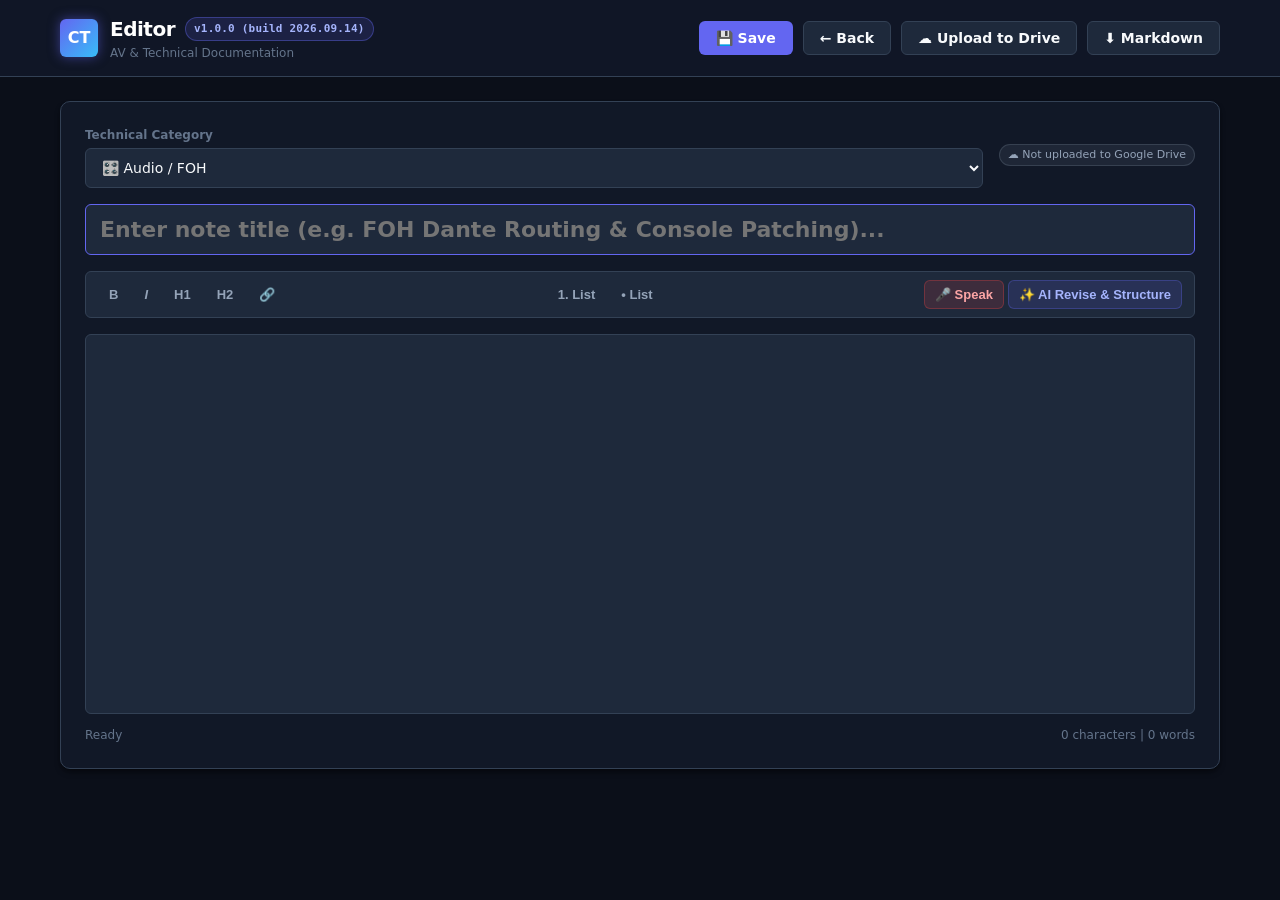
==== editor.html @ 145f0ab8 "Initial commit: ChurchTech PWA with Deepgram STT, OpenAI structuring, Google Drive sync" ====
<!DOCTYPE html>
<html lang="en">

<head>
  <meta charset="UTF-8">
  <meta name="viewport" content="width=device-width, initial-scale=1.0">
  <meta name="description" content="ChurchTech Editor - Document Church Technical Infrastructure">
  <meta name="theme-color" content="#0f172a">
  <link rel="manifest" href="manifest.json">
  <link rel="icon" type="image/png" href="icons/icon-192x192.png">
  <link rel="apple-touch-icon" href="icons/icon-192x192.png">
  <link rel="stylesheet" href="styles.css">
  <title>ChurchTech - Technical Note Editor</title>
</head>

<body>
  <!-- Header -->
  <header class="header">
    <div class="container">
      <div class="header-content">
        <div class="brand-section">
          <div class="app-logo">CT</div>
          <div class="header-title-wrap">
            <h1 class="header-title">
              Editor
              <span class="version-badge" id="editor-version-display">v1.0.0</span>
            </h1>
            <span class="header-tagline">AV & Technical Documentation</span>
          </div>
        </div>

        <div class="header-actions">
          <button onclick="saveNote()" class="btn btn-primary" title="Save Note (Ctrl+S)">💾 Save</button>
          <button onclick="backToNotes()" class="btn btn-secondary">← Back</button>
          <button id="btn-upload-drive" onclick="uploadNoteToGoogleDrive()" class="btn btn-secondary" title="Upload as Google Doc to Google Drive">
            ☁️ Upload to Drive
          </button>
          <button onclick="downloadCurrentNoteAsMarkdown()" class="btn btn-secondary" title="Download note as Markdown file">
            ⬇ Markdown
          </button>
          <button id="delete-button" onclick="deleteCurrentNote()" class="btn btn-danger" style="display: none;" title="Delete this note">
            🗑 Delete
          </button>
        </div>
      </div>
    </div>
  </header>

  <!-- Main Content -->
  <main class="main-content">
    <div class="container">
      <div class="editor-container">
        
        <!-- Metadata Row (Category & Drive Link) -->
        <div class="editor-meta-row">
          <div style="flex: 1; min-width: 200px;">
            <label for="note-category" style="font-size: 12px; font-weight: 600; color: var(--text-muted); display: block; margin-bottom: 4px;">
              Technical Category
            </label>
            <select id="note-category" class="form-control" style="width: 100%;"></select>
          </div>

          <div id="drive-sync-status-box" style="display: flex; align-items: flex-end; padding-bottom: 4px;">
            <span id="drive-sync-indicator" class="drive-badge drive-badge-unsynced">
              ☁️ Not uploaded to Google Drive
            </span>
          </div>
        </div>

        <!-- Note Title Input -->
        <input type="text" id="note-title" class="editor-title-input" placeholder="Enter note title (e.g. FOH Dante Routing & Console Patching)..." autocomplete="off">

        <!-- Formatting & AI Toolbar -->
        <div class="editor-toolbar">
          <div class="toolbar-group">
            <button id="btn-bold" class="toolbar-btn" onclick="formatBold()" title="Bold (Ctrl+B)">
              <strong>B</strong>
            </button>
            <button id="btn-italic" class="toolbar-btn" onclick="formatItalic()" title="Italic (Ctrl+I)">
              <em>I</em>
            </button>
            <button id="btn-h1" class="toolbar-btn" onclick="formatHeading('h1')" title="Heading 1">
              H1
            </button>
            <button id="btn-h2" class="toolbar-btn" onclick="formatHeading('h2')" title="Heading 2">
              H2
            </button>
            <button id="btn-link" class="toolbar-btn" onclick="formatLink()" title="Insert Link">
              🔗
            </button>
          </div>

          <div class="toolbar-group">
            <button class="toolbar-btn" onclick="formatNumberedList()" title="Numbered List">
              1. List
            </button>
            <button class="toolbar-btn" onclick="formatBulletedList()" title="Bulleted List">
              • List
            </button>
          </div>

          <div class="toolbar-group">
            <!-- Deepgram Voice-to-Text -->
            <button id="btn-speak" class="toolbar-btn toolbar-btn-mic" onclick="toggleSpeechToText()" title="Record voice with Deepgram">
              🎤 Speak
            </button>

            <!-- OpenAI Structuring & Revision -->
            <button class="toolbar-btn toolbar-btn-ai" onclick="openAIRevisionModal()" title="Revise and structure with OpenAI">
              ✨ AI Revise & Structure
            </button>
          </div>
        </div>

        <!-- Rich Text Contenteditable Editor Area -->
        <div id="note-content" class="editor-content" contenteditable="true" spellcheck="true" aria-label="ChurchTech note editor"></div>

        <div style="display: flex; justify-content: space-between; align-items: center; margin-top: 12px; font-size: 12px; color: var(--text-muted);">
          <span id="autosave-status">Ready</span>
          <span id="char-count">0 characters</span>
        </div>

      </div>
    </div>
  </main>

  <!-- AI Structuring & Prompt Selection Modal -->
  <div id="ai-modal" class="modal-overlay" style="display: none;">
    <div class="modal-content">
      <div class="modal-header">
        <h3 class="modal-title">✨ OpenAI Note Structuring</h3>
        <button class="btn btn-secondary btn-small" onclick="closeAIRevisionModal()">✕</button>
      </div>
      <div class="modal-body">
        <p style="font-size: 13px; color: var(--text-secondary); margin-bottom: 16px;">
          Choose a specialized church tech prompt and OpenAI model to transform raw dictations into structured engineering documentation.
        </p>

        <!-- Prompt Template Selector -->
        <div class="form-group">
          <label for="ai-prompt-select">Select Prompt Template</label>
          <select id="ai-prompt-select" class="form-control" onchange="updatePromptPreview()"></select>
          <p id="prompt-desc-preview" style="font-size: 12px; color: var(--accent-cyan); margin-top: 4px;"></p>
        </div>

        <!-- Model Selection -->
        <div class="form-group">
          <label for="ai-model-select">OpenAI Model</label>
          <select id="ai-model-select" class="form-control" onchange="toggleCustomModelInput()"></select>
        </div>

        <div class="form-group" id="custom-model-group" style="display: none;">
          <label for="ai-custom-model">Custom Model Name</label>
          <input type="text" id="ai-custom-model" class="form-control" placeholder="e.g. gpt-4.5-preview or fine-tuned model">
        </div>

        <!-- Output Handling -->
        <div class="form-group">
          <label>Revision Destination</label>
          <div style="display: flex; gap: 16px; margin-top: 6px;">
            <label style="font-size: 13px; cursor: pointer; display: flex; align-items: center; gap: 6px;">
              <input type="radio" name="ai-action" value="replace" checked>
              Replace existing text
            </label>
            <label style="font-size: 13px; cursor: pointer; display: flex; align-items: center; gap: 6px;">
              <input type="radio" name="ai-action" value="append">
              Append structured document below
            </label>
          </div>
        </div>

        <!-- Prompt Preview (Collapsible) -->
        <details style="margin-top: 14px; font-size: 12px; background: var(--bg-surface); padding: 8px 12px; border-radius: var(--radius-sm); border: 1px solid var(--border-light);">
          <summary style="cursor: pointer; font-weight: 600; color: var(--text-muted);">View Full System Prompt Instructions</summary>
          <pre id="prompt-instructions-preview" style="white-space: pre-wrap; margin-top: 8px; font-size: 11px; color: var(--text-secondary);"></pre>
        </details>
      </div>

      <div class="modal-footer">
        <button class="btn btn-secondary" onclick="closeAIRevisionModal()">Cancel</button>
        <button id="btn-run-ai" class="btn btn-primary" onclick="executeAIRevision()">✨ Run Structuring</button>
      </div>
    </div>
  </div>

  <!-- Scripts -->
  <script src="config.js"></script>
  <script src="js/db.js"></script>
  <script src="js/categories.js"></script>
  <script src="js/prompts.js"></script>
  <script src="js/api.js"></script>
  <script src="js/gdrive.js"></script>
  <script src="js/utils.js"></script>
  <script src="js/editor.js"></script>
</body>

</html>
---- styles.css ----
/* ChurchTech PWA - Modern Technical Styling & Design System */

:root {
  --bg-main: #0b0f19;
  --bg-card: #111827;
  --bg-card-hover: #1e293b;
  --bg-card-border: #1f2937;
  --bg-input: #1e293b;
  --bg-surface: #1e293b;
  
  --primary: #6366f1;
  --primary-hover: #4f46e5;
  --primary-light: rgba(99, 102, 241, 0.15);
  
  --accent-cyan: #38bdf8;
  --accent-green: #10b981;
  --accent-yellow: #f59e0b;
  --accent-red: #ef4444;
  
  --text-primary: #f8fafc;
  --text-secondary: #94a3b8;
  --text-muted: #64748b;
  
  --border-color: #334155;
  --border-light: #1e293b;
  
  --font-family: system-ui, -apple-system, BlinkMacSystemFont, 'Segoe UI', Roboto, 'Helvetica Neue', Arial, sans-serif;
  --radius-sm: 6px;
  --radius-md: 10px;
  --radius-lg: 16px;
  --radius-full: 9999px;
  
  --shadow-sm: 0 1px 2px 0 rgba(0, 0, 0, 0.3);
  --shadow-md: 0 4px 6px -1px rgba(0, 0, 0, 0.4), 0 2px 4px -2px rgba(0, 0, 0, 0.3);
  --shadow-lg: 0 10px 15px -3px rgba(0, 0, 0, 0.5), 0 4px 6px -4px rgba(0, 0, 0, 0.4);
}

* {
  margin: 0;
  padding: 0;
  box-sizing: border-box;
}

body {
  font-family: var(--font-family);
  background-color: var(--bg-main);
  color: var(--text-primary);
  line-height: 1.5;
  min-height: 100vh;
  display: flex;
  flex-direction: column;
  -webkit-font-smoothing: antialiased;
}

/* ============ HEADER ============ */

.header {
  background-color: rgba(17, 24, 39, 0.95);
  backdrop-filter: blur(12px);
  border-bottom: 1px solid var(--border-color);
  position: sticky;
  top: 0;
  z-index: 100;
}

.container {
  max-width: 1200px;
  margin: 0 auto;
  padding: 0 20px;
}

.header-content {
  display: flex;
  justify-content: space-between;
  align-items: center;
  padding: 14px 0;
  gap: 16px;
  flex-wrap: wrap;
}

.brand-section {
  display: flex;
  align-items: center;
  gap: 12px;
}

.app-logo {
  width: 38px;
  height: 38px;
  border-radius: var(--radius-sm);
  background: linear-gradient(135deg, var(--primary), var(--accent-cyan));
  display: flex;
  align-items: center;
  justify-content: center;
  font-weight: 800;
  font-size: 16px;
  color: #fff;
  box-shadow: 0 0 12px rgba(99, 102, 241, 0.5);
}

.header-title-wrap {
  display: flex;
  flex-direction: column;
}

.header-title {
  font-size: 20px;
  font-weight: 700;
  letter-spacing: -0.5px;
  color: #fff;
  display: flex;
  align-items: center;
  gap: 10px;
}

.header-tagline {
  font-size: 12px;
  color: var(--text-muted);
}

/* Prominent Visible Version Badge */
.version-badge {
  display: inline-flex;
  align-items: center;
  padding: 3px 8px;
  background-color: rgba(99, 102, 241, 0.15);
  border: 1px solid rgba(99, 102, 241, 0.4);
  color: #a5b4fc;
  border-radius: var(--radius-full);
  font-size: 11px;
  font-family: ui-monospace, SFMono-Regular, Menlo, Monaco, Consolas, monospace;
  font-weight: 600;
  letter-spacing: 0.2px;
  white-space: nowrap;
}

.header-actions {
  display: flex;
  align-items: center;
  gap: 10px;
  flex-wrap: wrap;
}

/* ============ BUTTONS ============ */

.btn {
  display: inline-flex;
  align-items: center;
  justify-content: center;
  gap: 6px;
  padding: 8px 16px;
  border-radius: var(--radius-sm);
  font-size: 14px;
  font-weight: 600;
  cursor: pointer;
  transition: all 0.15s ease;
  border: 1px solid transparent;
  text-decoration: none;
  font-family: inherit;
}

.btn-primary {
  background-color: var(--primary);
  color: #fff;
}
.btn-primary:hover {
  background-color: var(--primary-hover);
  box-shadow: 0 0 10px rgba(99, 102, 241, 0.4);
}

.btn-secondary {
  background-color: var(--bg-surface);
  color: var(--text-primary);
  border-color: var(--border-color);
}
.btn-secondary:hover {
  background-color: var(--bg-card-hover);
  border-color: #475569;
}

.btn-success {
  background-color: #059669;
  color: #fff;
}
.btn-success:hover {
  background-color: #047857;
}

.btn-danger {
  background-color: rgba(239, 68, 68, 0.15);
  color: #fca5a5;
  border-color: rgba(239, 68, 68, 0.3);
}
.btn-danger:hover {
  background-color: rgba(239, 68, 68, 0.3);
  color: #fff;
}

.btn-small {
  padding: 4px 10px;
  font-size: 12px;
}

.btn-icon-only {
  padding: 8px;
}

/* ============ MAIN CONTENT & CONTROLS ============ */

.main-content {
  flex: 1;
  padding: 24px 0 60px 0;
}

.controls-bar {
  display: flex;
  justify-content: space-between;
  align-items: center;
  gap: 16px;
  margin-bottom: 24px;
  flex-wrap: wrap;
}

.search-box {
  flex: 1;
  min-width: 260px;
  position: relative;
}

.search-input {
  width: 100%;
  padding: 10px 14px 10px 38px;
  background-color: var(--bg-card);
  border: 1px solid var(--border-color);
  border-radius: var(--radius-sm);
  color: var(--text-primary);
  font-size: 14px;
  outline: none;
  transition: border-color 0.2s;
}

.search-input:focus {
  border-color: var(--primary);
  box-shadow: 0 0 0 2px rgba(99, 102, 241, 0.2);
}

.search-icon {
  position: absolute;
  left: 12px;
  top: 50%;
  transform: translateY(-50%);
  color: var(--text-muted);
  font-size: 14px;
}

/* Category Filter Pills */
.category-filter-bar {
  display: flex;
  gap: 8px;
  overflow-x: auto;
  padding-bottom: 8px;
  margin-bottom: 20px;
}

.category-filter-pill {
  padding: 6px 14px;
  border-radius: var(--radius-full);
  background-color: var(--bg-card);
  border: 1px solid var(--border-color);
  color: var(--text-secondary);
  font-size: 13px;
  font-weight: 500;
  cursor: pointer;
  white-space: nowrap;
  transition: all 0.15s ease;
  display: flex;
  align-items: center;
  gap: 6px;
}

.category-filter-pill:hover {
  border-color: var(--primary);
  color: var(--text-primary);
}

.category-filter-pill.active {
  background-color: var(--primary);
  color: #fff;
  border-color: var(--primary);
}

/* ============ NOTES GRID & CARDS ============ */

.notes-grid {
  display: grid;
  grid-template-columns: repeat(auto-fill, minmax(320px, 1fr));
  gap: 18px;
}

.note-card {
  background-color: var(--bg-card);
  border: 1px solid var(--border-color);
  border-radius: var(--radius-md);
  padding: 18px;
  cursor: pointer;
  transition: transform 0.15s ease, border-color 0.15s ease, box-shadow 0.15s ease;
  display: flex;
  flex-direction: column;
  justify-content: space-between;
  min-height: 180px;
}

.note-card:hover {
  transform: translateY(-2px);
  border-color: #4f46e5;
  box-shadow: var(--shadow-md);
}

.note-card-header {
  margin-bottom: 10px;
}

.note-card-badges {
  display: flex;
  align-items: center;
  gap: 8px;
  margin-bottom: 8px;
  flex-wrap: wrap;
}

.cat-badge {
  font-size: 11px;
  font-weight: 600;
  padding: 2px 8px;
  border-radius: var(--radius-full);
  background-color: rgba(99, 102, 241, 0.15);
  color: #a5b4fc;
  border: 1px solid rgba(99, 102, 241, 0.25);
  display: inline-flex;
  align-items: center;
  gap: 4px;
}

.drive-badge {
  font-size: 11px;
  font-weight: 500;
  padding: 2px 8px;
  border-radius: var(--radius-full);
  display: inline-flex;
  align-items: center;
  gap: 4px;
}

.drive-badge-synced {
  background-color: rgba(16, 185, 129, 0.15);
  color: #6ee7b7;
  border: 1px solid rgba(16, 185, 129, 0.3);
}

.drive-badge-unsynced {
  background-color: rgba(148, 163, 184, 0.1);
  color: #94a3b8;
  border: 1px solid rgba(148, 163, 184, 0.2);
}

.note-title {
  font-size: 16px;
  font-weight: 700;
  color: #fff;
  margin-bottom: 6px;
  line-height: 1.3;
}

.note-preview {
  font-size: 13px;
  color: var(--text-secondary);
  line-height: 1.5;
  display: -webkit-box;
  -webkit-line-clamp: 3;
  -webkit-box-orient: vertical;
  overflow: hidden;
}

.note-card-footer {
  display: flex;
  justify-content: space-between;
  align-items: center;
  margin-top: 16px;
  padding-top: 12px;
  border-top: 1px solid var(--border-light);
  font-size: 12px;
  color: var(--text-muted);
}

.note-actions {
  display: flex;
  gap: 6px;
}

/* ============ EDITOR VIEW ============ */

.editor-container {
  background-color: var(--bg-card);
  border: 1px solid var(--border-color);
  border-radius: var(--radius-md);
  padding: 24px;
  box-shadow: var(--shadow-md);
}

.editor-meta-row {
  display: flex;
  gap: 16px;
  margin-bottom: 16px;
  flex-wrap: wrap;
  align-items: center;
}

.editor-title-input {
  width: 100%;
  font-size: 22px;
  font-weight: 700;
  padding: 12px 14px;
  background-color: var(--bg-surface);
  border: 1px solid var(--border-color);
  border-radius: var(--radius-sm);
  color: #fff;
  outline: none;
  font-family: inherit;
  margin-bottom: 16px;
}

.editor-title-input:focus {
  border-color: var(--primary);
}

.editor-select {
  padding: 8px 12px;
  background-color: var(--bg-surface);
  border: 1px solid var(--border-color);
  border-radius: var(--radius-sm);
  color: var(--text-primary);
  font-size: 14px;
  outline: none;
}

.editor-select:focus {
  border-color: var(--primary);
}

/* Toolbar */
.editor-toolbar {
  display: flex;
  align-items: center;
  justify-content: space-between;
  background-color: var(--bg-surface);
  border: 1px solid var(--border-color);
  border-radius: var(--radius-sm);
  padding: 8px 12px;
  margin-bottom: 16px;
  flex-wrap: wrap;
  gap: 8px;
}

.toolbar-group {
  display: flex;
  align-items: center;
  gap: 4px;
}

.toolbar-btn {
  background-color: transparent;
  border: 1px solid transparent;
  color: var(--text-secondary);
  border-radius: var(--radius-sm);
  padding: 6px 10px;
  font-size: 13px;
  font-weight: 600;
  cursor: pointer;
  transition: all 0.15s;
  display: inline-flex;
  align-items: center;
  gap: 4px;
}

.toolbar-btn:hover {
  background-color: rgba(255, 255, 255, 0.08);
  color: #fff;
}

.toolbar-btn.active {
  background-color: rgba(99, 102, 241, 0.2);
  color: #a5b4fc;
  border-color: rgba(99, 102, 241, 0.4);
}

.toolbar-btn-mic {
  background-color: rgba(239, 68, 68, 0.15);
  color: #fca5a5;
  border-color: rgba(239, 68, 68, 0.3);
}

.toolbar-btn-mic.recording-active {
  background-color: #ef4444 !important;
  color: #fff !important;
  animation: pulse-mic 1.5s infinite;
}

@keyframes pulse-mic {
  0% { box-shadow: 0 0 0 0 rgba(239, 68, 68, 0.7); }
  70% { box-shadow: 0 0 0 10px rgba(239, 68, 68, 0); }
  100% { box-shadow: 0 0 0 0 rgba(239, 68, 68, 0); }
}

.toolbar-btn-ai {
  background-color: rgba(99, 102, 241, 0.15);
  color: #a5b4fc;
  border-color: rgba(99, 102, 241, 0.3);
}

.toolbar-btn-ai:hover {
  background-color: rgba(99, 102, 241, 0.3);
}

.toolbar-btn-drive {
  background-color: rgba(16, 185, 129, 0.15);
  color: #6ee7b7;
  border-color: rgba(16, 185, 129, 0.3);
}

.toolbar-btn-drive:hover {
  background-color: rgba(16, 185, 129, 0.3);
}

/* Editor text area */
.editor-content {
  min-height: 380px;
  background-color: var(--bg-surface);
  border: 1px solid var(--border-color);
  border-radius: var(--radius-sm);
  padding: 18px;
  color: var(--text-primary);
  font-size: 15px;
  line-height: 1.7;
  outline: none;
  overflow-y: auto;
}

.editor-content:focus {
  border-color: var(--primary);
}

.editor-content h1, .editor-content h2, .editor-content h3 {
  color: #fff;
  margin: 16px 0 8px 0;
}

.editor-content ul, .editor-content ol {
  padding-left: 24px;
  margin: 8px 0;
}

.editor-content blockquote {
  border-left: 3px solid var(--primary);
  padding-left: 12px;
  margin: 12px 0;
  color: var(--text-secondary);
}

/* ============ SETTINGS PAGE ============ */

.settings-container {
  max-width: 860px;
  margin: 0 auto;
  display: flex;
  flex-direction: column;
  gap: 24px;
}

.settings-section {
  background-color: var(--bg-card);
  border: 1px solid var(--border-color);
  border-radius: var(--radius-md);
  padding: 24px;
}

.settings-section-title {
  font-size: 18px;
  font-weight: 700;
  color: #fff;
  margin-bottom: 16px;
  display: flex;
  align-items: center;
  gap: 8px;
}

.settings-help {
  font-size: 12px;
  color: var(--text-muted);
  margin-top: 6px;
}

.form-group {
  margin-bottom: 18px;
}

.form-group label {
  display: block;
  font-size: 13px;
  font-weight: 600;
  color: var(--text-secondary);
  margin-bottom: 6px;
}

.form-control {
  width: 100%;
  padding: 10px 12px;
  background-color: var(--bg-surface);
  border: 1px solid var(--border-color);
  border-radius: var(--radius-sm);
  color: var(--text-primary);
  font-size: 14px;
  font-family: inherit;
  outline: none;
}

.form-control:focus {
  border-color: var(--primary);
}

textarea.form-control {
  min-height: 100px;
  resize: vertical;
}

/* Version Box in Settings */
.version-control-box {
  background: linear-gradient(135deg, #1e293b, #0f172a);
  border: 1px solid var(--border-color);
  border-radius: var(--radius-md);
  padding: 20px;
  display: flex;
  align-items: center;
  justify-content: space-between;
  gap: 16px;
  flex-wrap: wrap;
}

.version-info {
  display: flex;
  flex-direction: column;
  gap: 4px;
}

/* Category Table & Prompt List */
.item-table {
  width: 100%;
  border-collapse: collapse;
  margin-top: 12px;
}

.item-table th, .item-table td {
  padding: 10px 12px;
  text-align: left;
  border-bottom: 1px solid var(--border-light);
  font-size: 13px;
}

.item-table th {
  color: var(--text-muted);
  font-weight: 600;
  background-color: rgba(255, 255, 255, 0.02);
}

/* Modal Windows */
.modal-overlay {
  position: fixed;
  top: 0;
  left: 0;
  right: 0;
  bottom: 0;
  background-color: rgba(0, 0, 0, 0.7);
  backdrop-filter: blur(4px);
  display: flex;
  align-items: center;
  justify-content: center;
  z-index: 1000;
  padding: 20px;
}

.modal-content {
  background-color: var(--bg-card);
  border: 1px solid var(--border-color);
  border-radius: var(--radius-md);
  width: 100%;
  max-width: 600px;
  max-height: 90vh;
  overflow-y: auto;
  box-shadow: var(--shadow-lg);
}

.modal-header {
  padding: 16px 20px;
  border-bottom: 1px solid var(--border-color);
  display: flex;
  justify-content: space-between;
  align-items: center;
}

.modal-title {
  font-size: 18px;
  font-weight: 700;
  color: #fff;
}

.modal-body {
  padding: 20px;
}

.modal-footer {
  padding: 16px 20px;
  border-top: 1px solid var(--border-color);
  display: flex;
  justify-content: flex-end;
  gap: 10px;
}

/* Notification Container */
.notification-container {
  position: fixed;
  top: 20px;
  right: 20px;
  z-index: 2000;
  display: flex;
  flex-direction: column;
  gap: 10px;
  max-width: 420px;
  pointer-events: none;
}

.notification {
  pointer-events: auto;
  padding: 12px 16px;
  border-radius: var(--radius-sm);
  background-color: var(--bg-card);
  border: 1px solid var(--border-color);
  box-shadow: var(--shadow-lg);
  color: #fff;
  font-size: 13px;
  display: flex;
  align-items: center;
  gap: 10px;
  animation: slideIn 0.2s ease-out;
}

.notification.fade-out {
  opacity: 0;
  transform: translateY(-8px);
  transition: opacity 0.3s, transform 0.3s;
}

.notification-success { border-color: rgba(16, 185, 129, 0.5); }
.notification-warning { border-color: rgba(245, 158, 11, 0.5); }
.notification-error { border-color: rgba(239, 68, 68, 0.5); }
.notification-info { border-color: rgba(99, 102, 241, 0.5); }

.notification-close {
  background: none;
  border: none;
  color: var(--text-muted);
  cursor: pointer;
  margin-left: auto;
  font-size: 14px;
}

@keyframes slideIn {
  from { opacity: 0; transform: translateY(-10px); }
  to { opacity: 1; transform: translateY(0); }
}

/* Responsive adjustments */
@media (max-width: 768px) {
  .header-content { flex-direction: column; align-items: stretch; }
  .header-actions { justify-content: space-between; }
  .notes-grid { grid-template-columns: 1fr; }
  .editor-toolbar { flex-direction: column; align-items: stretch; }
  .toolbar-group { justify-content: space-between; }
}
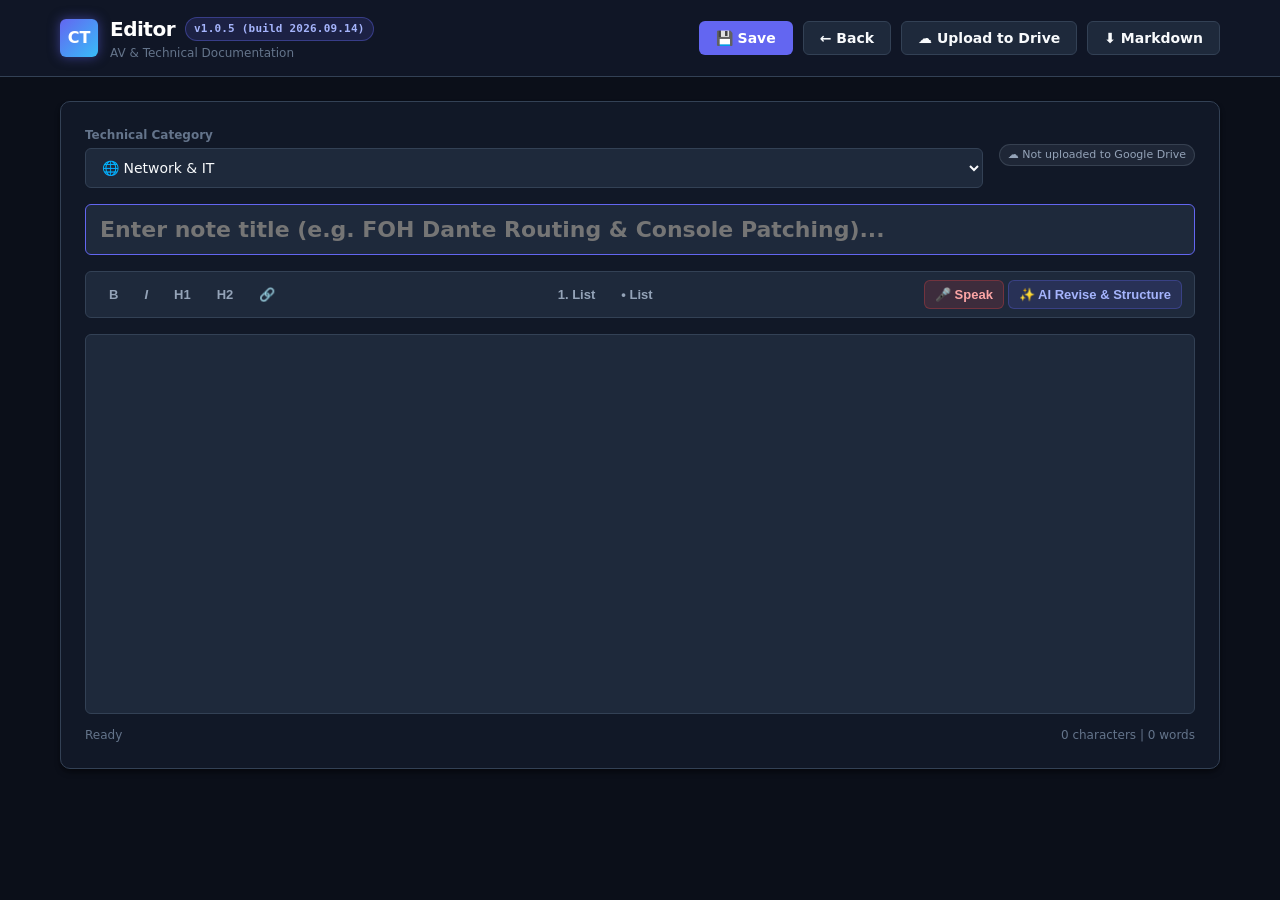
==== commit 863295cb: "Merge technical categories and saved prompts into unified feature (v1.0.5)" ====
--- a/editor.html
+++ b/editor.html
@@ -133,14 +133,29 @@
       </div>
       <div class="modal-body">
         <p style="font-size: 13px; color: var(--text-secondary); margin-bottom: 16px;">
-          Choose a specialized church tech prompt and OpenAI model to transform raw dictations into structured engineering documentation.
+          Transform your raw dictations or unstructured notes into professional church engineering documentation using the prompt configured for this technical category.
         </p>
 
-        <!-- Prompt Template Selector -->
-        <div class="form-group">
-          <label for="ai-prompt-select">Select Prompt Template</label>
-          <select id="ai-prompt-select" class="form-control" onchange="updatePromptPreview()"></select>
-          <p id="prompt-desc-preview" style="font-size: 12px; color: var(--accent-cyan); margin-top: 4px;"></p>
+        <!-- Category & Attached Prompt Info -->
+        <div class="form-group">
+          <label>Technical Category</label>
+          <div id="ai-category-info" style="display: flex; align-items: center; justify-content: space-between; padding: 10px 14px; background: var(--bg-surface); border: 1px solid var(--border-color); border-radius: var(--radius-sm);">
+            <div style="display: flex; align-items: center; gap: 10px;">
+              <span id="ai-cat-icon" style="font-size: 20px;">🏷️</span>
+              <div>
+                <strong id="ai-cat-name" style="color: #fff; font-size: 14px;">Network & IT</strong>
+                <div id="ai-cat-desc" style="font-size: 11px; color: var(--text-muted); margin-top: 2px;">Using prompt assigned to this category</div>
+              </div>
+            </div>
+            <a href="settings.html" style="font-size: 12px; color: var(--accent-cyan); text-decoration: none; font-weight: 600;">⚙️ Edit in Settings</a>
+          </div>
+        </div>
+
+        <!-- Prompt Textarea -->
+        <div class="form-group">
+          <label for="ai-category-prompt-text">Category Structuring Prompt Instructions</label>
+          <textarea id="ai-category-prompt-text" class="form-control" style="min-height: 140px; font-family: ui-monospace, monospace; font-size: 12px; line-height: 1.4;" placeholder="Category prompt instructions..."></textarea>
+          <p class="settings-help">Loaded automatically from this technical category. You can adjust it here for this structuring run if needed.</p>
         </div>
 
         <!-- Model Selection -->
@@ -168,12 +183,6 @@
             </label>
           </div>
         </div>
-
-        <!-- Prompt Preview (Collapsible) -->
-        <details style="margin-top: 14px; font-size: 12px; background: var(--bg-surface); padding: 8px 12px; border-radius: var(--radius-sm); border: 1px solid var(--border-light);">
-          <summary style="cursor: pointer; font-weight: 600; color: var(--text-muted);">View Full System Prompt Instructions</summary>
-          <pre id="prompt-instructions-preview" style="white-space: pre-wrap; margin-top: 8px; font-size: 11px; color: var(--text-secondary);"></pre>
-        </details>
       </div>
 
       <div class="modal-footer">
--- a/styles.css
+++ b/styles.css
@@ -785,3 +785,101 @@
   .editor-toolbar { flex-direction: column; align-items: stretch; }
   .toolbar-group { justify-content: space-between; }
 }
+
+/* ============ CATEGORY MANAGEMENT (MOBILE-FIRST) ============ */
+
+.category-actions-bar {
+  display: grid;
+  grid-template-columns: repeat(2, 1fr);
+  gap: 8px;
+  margin-bottom: 16px;
+}
+
+@media (min-width: 640px) {
+  .category-actions-bar {
+    display: flex;
+    flex-wrap: wrap;
+  }
+}
+
+.categories-card-list {
+  display: flex;
+  flex-direction: column;
+  gap: 10px;
+}
+
+.category-card {
+  background: var(--bg-surface);
+  border: 1px solid var(--border-color);
+  border-radius: var(--radius-sm);
+  padding: 12px 14px;
+  display: flex;
+  flex-direction: column;
+  gap: 8px;
+  transition: transform 0.15s ease, border-color 0.15s ease;
+}
+
+.category-card:hover {
+  border-color: #475569;
+}
+
+.category-card-header {
+  display: flex;
+  justify-content: space-between;
+  align-items: flex-start;
+  gap: 10px;
+}
+
+.category-card-title-group {
+  display: flex;
+  align-items: center;
+  gap: 10px;
+  flex: 1;
+  min-width: 0;
+}
+
+.category-card-icon {
+  font-size: 22px;
+  line-height: 1;
+  flex-shrink: 0;
+}
+
+.category-card-title {
+  font-size: 15px;
+  font-weight: 700;
+  color: #fff;
+  white-space: nowrap;
+  overflow: hidden;
+  text-overflow: ellipsis;
+}
+
+.category-card-color-tag {
+  display: flex;
+  align-items: center;
+  gap: 6px;
+  font-size: 11px;
+  color: var(--text-muted);
+  margin-top: 2px;
+}
+
+.category-color-dot {
+  width: 10px;
+  height: 10px;
+  border-radius: 50%;
+  display: inline-block;
+  flex-shrink: 0;
+}
+
+.category-card-actions {
+  display: flex;
+  gap: 6px;
+  flex-shrink: 0;
+}
+
+.category-card-desc {
+  font-size: 12px;
+  color: var(--text-secondary);
+  line-height: 1.4;
+  margin-top: 2px;
+}
+
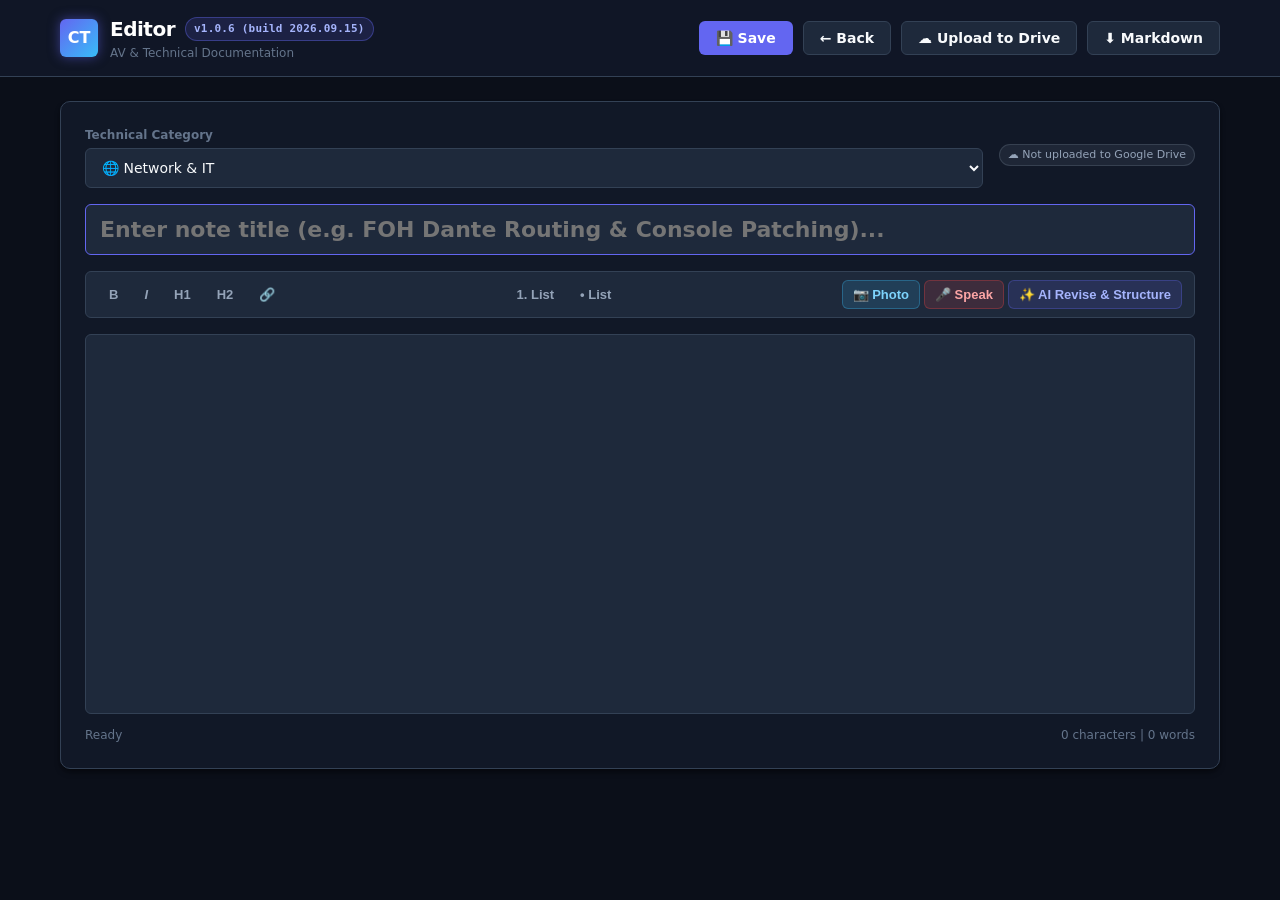
==== commit 92b91dde: "Add photo capture for Google Docs, per-category Drive folder IDs, remove page sound, and set manual " ====
--- a/editor.html
+++ b/editor.html
@@ -100,6 +100,12 @@
           </div>
 
           <div class="toolbar-group">
+            <!-- Photo Capture / Attachment -->
+            <button id="btn-camera" class="toolbar-btn toolbar-btn-camera" onclick="triggerPhotoCapture()" title="Take a photo with camera or attach image">
+              📷 Photo
+            </button>
+            <input type="file" id="note-photo-file-input" accept="image/*" capture="environment" style="display: none;" onchange="handlePhotoCaptured(event)">
+
             <!-- Deepgram Voice-to-Text -->
             <button id="btn-speak" class="toolbar-btn toolbar-btn-mic" onclick="toggleSpeechToText()" title="Record voice with Deepgram">
               🎤 Speak
@@ -109,6 +115,20 @@
             <button class="toolbar-btn toolbar-btn-ai" onclick="openAIRevisionModal()" title="Revise and structure with OpenAI">
               ✨ AI Revise & Structure
             </button>
+          </div>
+        </div>
+
+        <!-- Attached Photo Preview Banner -->
+        <div id="note-photo-container" class="note-photo-preview-box" style="display: none;">
+          <div class="note-photo-wrapper" onclick="openPhotoLightbox()" title="Click to view full photo">
+            <img id="note-photo-img" src="" alt="Hardware documentation photo">
+          </div>
+          <div class="note-photo-overlay">
+            <span id="note-photo-meta" class="note-photo-meta">📷 Photo attached (will be added to the start of Google Doc)</span>
+            <div class="note-photo-buttons">
+              <button type="button" class="btn btn-small btn-secondary" onclick="triggerPhotoCapture()">🔄 Retake</button>
+              <button type="button" class="btn btn-small btn-danger" onclick="removeAttachedPhoto()">🗑 Remove</button>
+            </div>
           </div>
         </div>
 
@@ -192,6 +212,16 @@
     </div>
   </div>
 
+  <!-- Photo Lightbox Modal -->
+  <div id="photo-lightbox-modal" class="modal-overlay" style="display: none;" onclick="closePhotoLightbox()">
+    <div style="position: relative; max-width: 90vw; max-height: 90vh; display: flex; flex-direction: column; align-items: center;" onclick="event.stopPropagation()">
+      <div style="width: 100%; display: flex; justify-content: flex-end; margin-bottom: 8px;">
+        <button class="btn btn-secondary btn-small" onclick="closePhotoLightbox()">✕ Close</button>
+      </div>
+      <img id="lightbox-img" src="" style="max-width: 90vw; max-height: 80vh; border-radius: var(--radius-sm); box-shadow: var(--shadow-lg); object-fit: contain;">
+    </div>
+  </div>
+
   <!-- Scripts -->
   <script src="config.js"></script>
   <script src="js/db.js"></script>
--- a/styles.css
+++ b/styles.css
@@ -531,6 +531,87 @@
   background-color: rgba(16, 185, 129, 0.3);
 }
 
+.toolbar-btn-camera {
+  background-color: rgba(56, 189, 248, 0.15);
+  color: #7dd3fc;
+  border-color: rgba(56, 189, 248, 0.3);
+}
+
+.toolbar-btn-camera:hover {
+  background-color: rgba(56, 189, 248, 0.3);
+}
+
+/* Photo Attachment in Editor */
+.note-photo-preview-box {
+  margin-bottom: 14px;
+  background: var(--bg-card);
+  border: 1px solid var(--border-color);
+  border-radius: var(--radius-md);
+  padding: 10px;
+  position: relative;
+  box-shadow: var(--shadow-sm);
+}
+
+.note-photo-wrapper {
+  position: relative;
+  border-radius: var(--radius-sm);
+  overflow: hidden;
+  max-height: 280px;
+  display: flex;
+  justify-content: center;
+  align-items: center;
+  background: #000;
+  cursor: pointer;
+}
+
+.note-photo-wrapper img {
+  max-width: 100%;
+  max-height: 280px;
+  object-fit: contain;
+  transition: transform 0.2s ease;
+}
+
+.note-photo-wrapper img:hover {
+  transform: scale(1.02);
+}
+
+.note-photo-overlay {
+  display: flex;
+  justify-content: space-between;
+  align-items: center;
+  padding-top: 10px;
+  flex-wrap: wrap;
+  gap: 8px;
+}
+
+.note-photo-meta {
+  font-size: 12px;
+  color: var(--accent-cyan);
+  display: flex;
+  align-items: center;
+  gap: 6px;
+  font-weight: 500;
+}
+
+.note-photo-buttons {
+  display: flex;
+  gap: 8px;
+}
+
+/* Photo badge on dashboard cards */
+.photo-badge {
+  display: inline-flex;
+  align-items: center;
+  gap: 4px;
+  font-size: 11px;
+  font-weight: 600;
+  padding: 3px 8px;
+  border-radius: var(--radius-full);
+  background: rgba(56, 189, 248, 0.15);
+  color: #38bdf8;
+  border: 1px solid rgba(56, 189, 248, 0.3);
+}
+
 /* Editor text area */
 .editor-content {
   min-height: 380px;
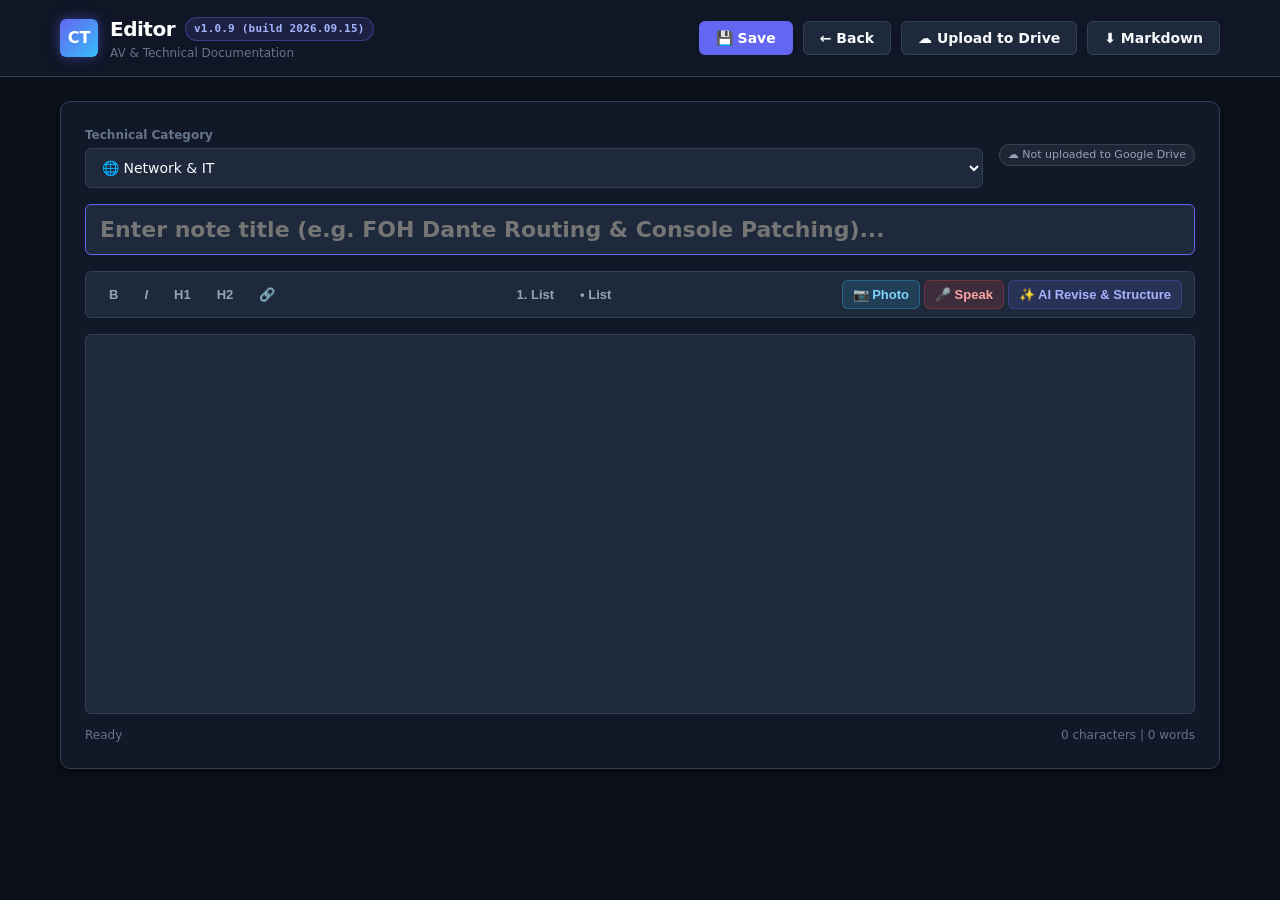
==== commit 1d345fcb: "Add interactive photo cropper facility and bump to v1.0.9" ====
--- a/editor.html
+++ b/editor.html
@@ -126,6 +126,7 @@
           <div class="note-photo-overlay">
             <span id="note-photo-meta" class="note-photo-meta">📷 Photo attached (will be added to the start of Google Doc)</span>
             <div class="note-photo-buttons">
+              <button type="button" class="btn btn-small btn-secondary" onclick="cropExistingPhoto()" title="Crop or adjust attached photo">✂️ Crop</button>
               <button type="button" class="btn btn-small btn-secondary" onclick="triggerPhotoCapture()">🔄 Retake</button>
               <button type="button" class="btn btn-small btn-danger" onclick="removeAttachedPhoto()">🗑 Remove</button>
             </div>
@@ -222,6 +223,80 @@
     </div>
   </div>
 
+  <!-- Photo Crop Modal -->
+  <div id="photo-crop-modal" class="modal-overlay" style="display: none;" role="dialog" aria-modal="true" aria-labelledby="cropper-modal-title">
+    <div class="modal-content photo-crop-modal-content">
+      <div class="modal-header">
+        <h3 id="cropper-modal-title" class="modal-title">✂️ Crop & Adjust Photo</h3>
+        <button type="button" class="btn btn-secondary btn-small" onclick="closeCropModal(false)">✕</button>
+      </div>
+
+      <div class="modal-body photo-crop-modal-body">
+        <!-- Cropper Controls Toolbar -->
+        <div class="cropper-toolbar">
+          <div class="cropper-toolbar-group">
+            <span class="cropper-toolbar-label">Ratio:</span>
+            <div class="cropper-ratio-btn-group">
+              <button type="button" class="btn btn-small cropper-ratio-btn active" data-ratio="free" onclick="setCropRatio('free')">Free</button>
+              <button type="button" class="btn btn-small cropper-ratio-btn" data-ratio="1:1" onclick="setCropRatio('1:1')">1:1</button>
+              <button type="button" class="btn btn-small cropper-ratio-btn" data-ratio="4:3" onclick="setCropRatio('4:3')">4:3</button>
+              <button type="button" class="btn btn-small cropper-ratio-btn" data-ratio="16:9" onclick="setCropRatio('16:9')">16:9</button>
+            </div>
+          </div>
+
+          <div class="cropper-toolbar-group">
+            <button type="button" class="btn btn-small btn-secondary" onclick="rotateCropperImage(90)" title="Rotate 90° clockwise">🔄 Rotate</button>
+            <button type="button" class="btn btn-small btn-secondary" onclick="resetCropBox()" title="Reset crop box to full image">↺ Reset</button>
+          </div>
+        </div>
+
+        <!-- Cropper Workspace Viewport -->
+        <div id="cropper-workspace" class="cropper-workspace">
+          <div id="cropper-image-container" class="cropper-image-container">
+            <img id="cropper-source-img" class="cropper-source-img" alt="Photo to crop" draggable="false">
+            
+            <!-- Shading Mask Overlay (around the crop box) -->
+            <div id="cropper-shade-top" class="cropper-shade"></div>
+            <div id="cropper-shade-bottom" class="cropper-shade"></div>
+            <div id="cropper-shade-left" class="cropper-shade"></div>
+            <div id="cropper-shade-right" class="cropper-shade"></div>
+
+            <!-- Crop Selection Box -->
+            <div id="cropper-box" class="cropper-box">
+              <div class="cropper-grid">
+                <div class="cropper-grid-line cropper-grid-h1"></div>
+                <div class="cropper-grid-line cropper-grid-h2"></div>
+                <div class="cropper-grid-line cropper-grid-v1"></div>
+                <div class="cropper-grid-line cropper-grid-v2"></div>
+              </div>
+
+              <div id="cropper-move-handle" class="cropper-move-handle" title="Drag to move crop area"></div>
+
+              <!-- Resize handles -->
+              <div class="cropper-handle handle-nw" data-handle="nw"></div>
+              <div class="cropper-handle handle-ne" data-handle="ne"></div>
+              <div class="cropper-handle handle-se" data-handle="se"></div>
+              <div class="cropper-handle handle-sw" data-handle="sw"></div>
+              <div class="cropper-handle handle-n" data-handle="n"></div>
+              <div class="cropper-handle handle-s" data-handle="s"></div>
+              <div class="cropper-handle handle-w" data-handle="w"></div>
+              <div class="cropper-handle handle-e" data-handle="e"></div>
+            </div>
+          </div>
+        </div>
+
+        <div class="cropper-help-text">
+          <span>💡 Drag inside box to move. Drag corners/edges to resize.</span>
+        </div>
+      </div>
+
+      <div class="modal-footer">
+        <button type="button" class="btn btn-secondary" onclick="closeCropModal(false)">Cancel</button>
+        <button type="button" class="btn btn-primary" id="btn-apply-crop" onclick="applyCropAndSave()">✅ Crop & Attach Photo</button>
+      </div>
+    </div>
+  </div>
+
   <!-- Scripts -->
   <script src="config.js"></script>
   <script src="js/db.js"></script>
--- a/styles.css
+++ b/styles.css
@@ -964,3 +964,205 @@
   margin-top: 2px;
 }
 
+/* ============ PHOTO CROPPER MODAL & ENGINE ============ */
+
+.photo-crop-modal-content {
+  max-width: 720px;
+  max-height: 94vh;
+  display: flex;
+  flex-direction: column;
+}
+
+.photo-crop-modal-body {
+  padding: 12px 18px;
+  display: flex;
+  flex-direction: column;
+  gap: 12px;
+  overflow: hidden;
+  flex: 1;
+}
+
+.cropper-toolbar {
+  display: flex;
+  justify-content: space-between;
+  align-items: center;
+  flex-wrap: wrap;
+  gap: 10px;
+}
+
+.cropper-toolbar-group {
+  display: flex;
+  align-items: center;
+  gap: 8px;
+}
+
+.cropper-toolbar-label {
+  font-size: 12px;
+  font-weight: 600;
+  color: var(--text-secondary);
+}
+
+.cropper-ratio-btn-group {
+  display: inline-flex;
+  background: var(--bg-main);
+  border: 1px solid var(--border-color);
+  border-radius: var(--radius-sm);
+  padding: 2px;
+  gap: 2px;
+}
+
+.cropper-ratio-btn {
+  padding: 4px 10px;
+  font-size: 11px;
+  border-radius: 4px;
+  background: transparent;
+  color: var(--text-secondary);
+  border: none;
+  cursor: pointer;
+  transition: all 0.15s ease;
+}
+
+.cropper-ratio-btn:hover {
+  color: #fff;
+  background: rgba(255, 255, 255, 0.05);
+}
+
+.cropper-ratio-btn.active {
+  background: var(--primary);
+  color: #fff;
+  font-weight: 600;
+  box-shadow: 0 0 8px rgba(99, 102, 241, 0.4);
+}
+
+.cropper-workspace {
+  background: #030712;
+  border: 1px solid var(--border-color);
+  border-radius: var(--radius-sm);
+  min-height: 250px;
+  height: 52vh;
+  max-height: 480px;
+  display: flex;
+  align-items: center;
+  justify-content: center;
+  position: relative;
+  overflow: hidden;
+  user-select: none;
+  touch-action: none;
+}
+
+.cropper-image-container {
+  position: relative;
+  display: inline-block;
+  line-height: 0;
+  max-width: 100%;
+  max-height: 100%;
+}
+
+.cropper-source-img {
+  display: block;
+  max-width: 100%;
+  max-height: 50vh;
+  width: auto;
+  height: auto;
+  object-fit: contain;
+  pointer-events: none;
+  user-select: none;
+}
+
+.cropper-shade {
+  position: absolute;
+  background: rgba(0, 0, 0, 0.65);
+  pointer-events: none;
+  z-index: 2;
+}
+
+.cropper-box {
+  position: absolute;
+  border: 2px solid var(--accent-cyan);
+  box-shadow: 0 0 0 1px rgba(0, 0, 0, 0.6), 0 0 16px rgba(56, 189, 248, 0.35);
+  z-index: 3;
+  box-sizing: border-box;
+  touch-action: none;
+}
+
+.cropper-grid {
+  position: absolute;
+  inset: 0;
+  pointer-events: none;
+  opacity: 0.5;
+  transition: opacity 0.2s ease;
+}
+
+.cropper-box:hover .cropper-grid,
+.cropper-box.dragging .cropper-grid {
+  opacity: 0.9;
+}
+
+.cropper-grid-line {
+  position: absolute;
+  background: rgba(255, 255, 255, 0.4);
+}
+
+.cropper-grid-h1 { top: 33.333%; left: 0; right: 0; height: 1px; }
+.cropper-grid-h2 { top: 66.666%; left: 0; right: 0; height: 1px; }
+.cropper-grid-v1 { left: 33.333%; top: 0; bottom: 0; width: 1px; }
+.cropper-grid-v2 { left: 66.666%; top: 0; bottom: 0; width: 1px; }
+
+.cropper-move-handle {
+  position: absolute;
+  inset: 0;
+  cursor: move;
+  z-index: 4;
+  touch-action: none;
+}
+
+.cropper-handle {
+  position: absolute;
+  width: 12px;
+  height: 12px;
+  background: #fff;
+  border: 2px solid var(--accent-cyan);
+  border-radius: 2px;
+  z-index: 5;
+  touch-action: none;
+  box-shadow: 0 0 4px rgba(0, 0, 0, 0.6);
+}
+
+/* Enlarge touch area for mobile fingertips */
+.cropper-handle::after {
+  content: '';
+  position: absolute;
+  top: -10px;
+  left: -10px;
+  right: -10px;
+  bottom: -10px;
+}
+
+.handle-nw { top: -6px; left: -6px; cursor: nwse-resize; }
+.handle-ne { top: -6px; right: -6px; cursor: nesw-resize; }
+.handle-se { bottom: -6px; right: -6px; cursor: nwse-resize; }
+.handle-sw { bottom: -6px; left: -6px; cursor: nesw-resize; }
+.handle-n { top: -6px; left: calc(50% - 6px); cursor: ns-resize; }
+.handle-s { bottom: -6px; left: calc(50% - 6px); cursor: ns-resize; }
+.handle-w { left: -6px; top: calc(50% - 6px); cursor: ew-resize; }
+.handle-e { right: -6px; top: calc(50% - 6px); cursor: ew-resize; }
+
+.cropper-help-text {
+  font-size: 11px;
+  color: var(--text-muted);
+  text-align: center;
+}
+
+@media (max-width: 640px) {
+  .cropper-toolbar {
+    flex-direction: column;
+    align-items: stretch;
+  }
+  .cropper-toolbar-group {
+    justify-content: space-between;
+  }
+  .cropper-workspace {
+    height: 44vh;
+  }
+}
+
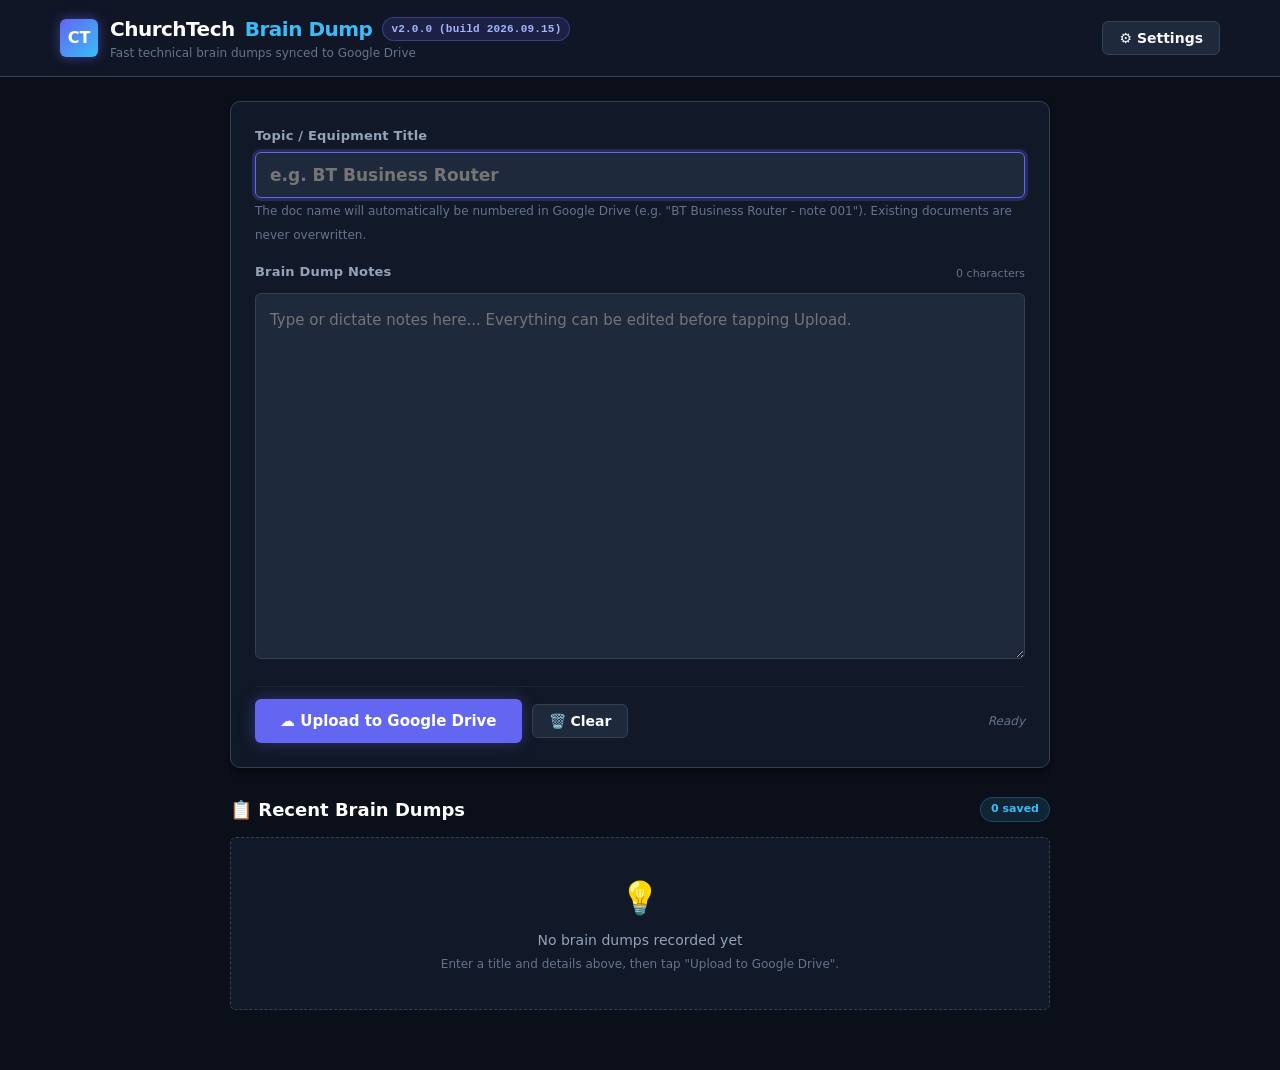
==== commit 84f64010: "Transform ChurchTech into streamlined Brain Dump app with auto-incrementing note numbers (v2.0.0)" ====
--- a/editor.html
+++ b/editor.html
@@ -1,311 +1,12 @@
 <!DOCTYPE html>
 <html lang="en">
-
 <head>
   <meta charset="UTF-8">
-  <meta name="viewport" content="width=device-width, initial-scale=1.0">
-  <meta name="description" content="ChurchTech Editor - Document Church Technical Infrastructure">
-  <meta name="theme-color" content="#0f172a">
-  <link rel="manifest" href="manifest.json">
-  <link rel="icon" type="image/png" href="icons/icon-192x192.png">
-  <link rel="apple-touch-icon" href="icons/icon-192x192.png">
-  <link rel="stylesheet" href="styles.css">
-  <title>ChurchTech - Technical Note Editor</title>
+  <meta http-equiv="refresh" content="0; url=index.html">
+  <title>Redirecting to ChurchTech Brain Dump...</title>
+  <script>window.location.replace('index.html');</script>
 </head>
-
 <body>
-  <!-- Header -->
-  <header class="header">
-    <div class="container">
-      <div class="header-content">
-        <div class="brand-section">
-          <div class="app-logo">CT</div>
-          <div class="header-title-wrap">
-            <h1 class="header-title">
-              Editor
-              <span class="version-badge" id="editor-version-display">v1.0.0</span>
-            </h1>
-            <span class="header-tagline">AV & Technical Documentation</span>
-          </div>
-        </div>
-
-        <div class="header-actions">
-          <button onclick="saveNote()" class="btn btn-primary" title="Save Note (Ctrl+S)">💾 Save</button>
-          <button onclick="backToNotes()" class="btn btn-secondary">← Back</button>
-          <button id="btn-upload-drive" onclick="uploadNoteToGoogleDrive()" class="btn btn-secondary" title="Upload as Google Doc to Google Drive">
-            ☁️ Upload to Drive
-          </button>
-          <button onclick="downloadCurrentNoteAsMarkdown()" class="btn btn-secondary" title="Download note as Markdown file">
-            ⬇ Markdown
-          </button>
-          <button id="delete-button" onclick="deleteCurrentNote()" class="btn btn-danger" style="display: none;" title="Delete this note">
-            🗑 Delete
-          </button>
-        </div>
-      </div>
-    </div>
-  </header>
-
-  <!-- Main Content -->
-  <main class="main-content">
-    <div class="container">
-      <div class="editor-container">
-        
-        <!-- Metadata Row (Category & Drive Link) -->
-        <div class="editor-meta-row">
-          <div style="flex: 1; min-width: 200px;">
-            <label for="note-category" style="font-size: 12px; font-weight: 600; color: var(--text-muted); display: block; margin-bottom: 4px;">
-              Technical Category
-            </label>
-            <select id="note-category" class="form-control" style="width: 100%;"></select>
-          </div>
-
-          <div id="drive-sync-status-box" style="display: flex; align-items: flex-end; padding-bottom: 4px;">
-            <span id="drive-sync-indicator" class="drive-badge drive-badge-unsynced">
-              ☁️ Not uploaded to Google Drive
-            </span>
-          </div>
-        </div>
-
-        <!-- Note Title Input -->
-        <input type="text" id="note-title" class="editor-title-input" placeholder="Enter note title (e.g. FOH Dante Routing & Console Patching)..." autocomplete="off">
-
-        <!-- Formatting & AI Toolbar -->
-        <div class="editor-toolbar">
-          <div class="toolbar-group">
-            <button id="btn-bold" class="toolbar-btn" onclick="formatBold()" title="Bold (Ctrl+B)">
-              <strong>B</strong>
-            </button>
-            <button id="btn-italic" class="toolbar-btn" onclick="formatItalic()" title="Italic (Ctrl+I)">
-              <em>I</em>
-            </button>
-            <button id="btn-h1" class="toolbar-btn" onclick="formatHeading('h1')" title="Heading 1">
-              H1
-            </button>
-            <button id="btn-h2" class="toolbar-btn" onclick="formatHeading('h2')" title="Heading 2">
-              H2
-            </button>
-            <button id="btn-link" class="toolbar-btn" onclick="formatLink()" title="Insert Link">
-              🔗
-            </button>
-          </div>
-
-          <div class="toolbar-group">
-            <button class="toolbar-btn" onclick="formatNumberedList()" title="Numbered List">
-              1. List
-            </button>
-            <button class="toolbar-btn" onclick="formatBulletedList()" title="Bulleted List">
-              • List
-            </button>
-          </div>
-
-          <div class="toolbar-group">
-            <!-- Photo Capture / Attachment -->
-            <button id="btn-camera" class="toolbar-btn toolbar-btn-camera" onclick="triggerPhotoCapture()" title="Take a photo with camera or attach image">
-              📷 Photo
-            </button>
-            <input type="file" id="note-photo-file-input" accept="image/*" capture="environment" style="display: none;" onchange="handlePhotoCaptured(event)">
-
-            <!-- Deepgram Voice-to-Text -->
-            <button id="btn-speak" class="toolbar-btn toolbar-btn-mic" onclick="toggleSpeechToText()" title="Record voice with Deepgram">
-              🎤 Speak
-            </button>
-
-            <!-- OpenAI Structuring & Revision -->
-            <button class="toolbar-btn toolbar-btn-ai" onclick="openAIRevisionModal()" title="Revise and structure with OpenAI">
-              ✨ AI Revise & Structure
-            </button>
-          </div>
-        </div>
-
-        <!-- Attached Photo Preview Banner -->
-        <div id="note-photo-container" class="note-photo-preview-box" style="display: none;">
-          <div class="note-photo-wrapper" onclick="openPhotoLightbox()" title="Click to view full photo">
-            <img id="note-photo-img" src="" alt="Hardware documentation photo">
-          </div>
-          <div class="note-photo-overlay">
-            <span id="note-photo-meta" class="note-photo-meta">📷 Photo attached (will be added to the start of Google Doc)</span>
-            <div class="note-photo-buttons">
-              <button type="button" class="btn btn-small btn-secondary" onclick="cropExistingPhoto()" title="Crop or adjust attached photo">✂️ Crop</button>
-              <button type="button" class="btn btn-small btn-secondary" onclick="triggerPhotoCapture()">🔄 Retake</button>
-              <button type="button" class="btn btn-small btn-danger" onclick="removeAttachedPhoto()">🗑 Remove</button>
-            </div>
-          </div>
-        </div>
-
-        <!-- Rich Text Contenteditable Editor Area -->
-        <div id="note-content" class="editor-content" contenteditable="true" spellcheck="true" aria-label="ChurchTech note editor"></div>
-
-        <div style="display: flex; justify-content: space-between; align-items: center; margin-top: 12px; font-size: 12px; color: var(--text-muted);">
-          <span id="autosave-status">Ready</span>
-          <span id="char-count">0 characters</span>
-        </div>
-
-      </div>
-    </div>
-  </main>
-
-  <!-- AI Structuring & Prompt Selection Modal -->
-  <div id="ai-modal" class="modal-overlay" style="display: none;">
-    <div class="modal-content">
-      <div class="modal-header">
-        <h3 class="modal-title">✨ OpenAI Note Structuring</h3>
-        <button class="btn btn-secondary btn-small" onclick="closeAIRevisionModal()">✕</button>
-      </div>
-      <div class="modal-body">
-        <p style="font-size: 13px; color: var(--text-secondary); margin-bottom: 16px;">
-          Transform your raw dictations or unstructured notes into professional church engineering documentation using the prompt configured for this technical category.
-        </p>
-
-        <!-- Category & Attached Prompt Info -->
-        <div class="form-group">
-          <label>Technical Category</label>
-          <div id="ai-category-info" style="display: flex; align-items: center; justify-content: space-between; padding: 10px 14px; background: var(--bg-surface); border: 1px solid var(--border-color); border-radius: var(--radius-sm);">
-            <div style="display: flex; align-items: center; gap: 10px;">
-              <span id="ai-cat-icon" style="font-size: 20px;">🏷️</span>
-              <div>
-                <strong id="ai-cat-name" style="color: #fff; font-size: 14px;">Network & IT</strong>
-                <div id="ai-cat-desc" style="font-size: 11px; color: var(--text-muted); margin-top: 2px;">Using prompt assigned to this category</div>
-              </div>
-            </div>
-            <a href="settings.html" style="font-size: 12px; color: var(--accent-cyan); text-decoration: none; font-weight: 600;">⚙️ Edit in Settings</a>
-          </div>
-        </div>
-
-        <!-- Prompt Textarea -->
-        <div class="form-group">
-          <label for="ai-category-prompt-text">Category Structuring Prompt Instructions</label>
-          <textarea id="ai-category-prompt-text" class="form-control" style="min-height: 140px; font-family: ui-monospace, monospace; font-size: 12px; line-height: 1.4;" placeholder="Category prompt instructions..."></textarea>
-          <p class="settings-help">Loaded automatically from this technical category. You can adjust it here for this structuring run if needed.</p>
-        </div>
-
-        <!-- Model Selection -->
-        <div class="form-group">
-          <label for="ai-model-select">OpenAI Model</label>
-          <select id="ai-model-select" class="form-control" onchange="toggleCustomModelInput()"></select>
-        </div>
-
-        <div class="form-group" id="custom-model-group" style="display: none;">
-          <label for="ai-custom-model">Custom Model Name</label>
-          <input type="text" id="ai-custom-model" class="form-control" placeholder="e.g. gpt-4.5-preview or fine-tuned model">
-        </div>
-
-        <!-- Output Handling -->
-        <div class="form-group">
-          <label>Revision Destination</label>
-          <div style="display: flex; gap: 16px; margin-top: 6px;">
-            <label style="font-size: 13px; cursor: pointer; display: flex; align-items: center; gap: 6px;">
-              <input type="radio" name="ai-action" value="replace" checked>
-              Replace existing text
-            </label>
-            <label style="font-size: 13px; cursor: pointer; display: flex; align-items: center; gap: 6px;">
-              <input type="radio" name="ai-action" value="append">
-              Append structured document below
-            </label>
-          </div>
-        </div>
-      </div>
-
-      <div class="modal-footer">
-        <button class="btn btn-secondary" onclick="closeAIRevisionModal()">Cancel</button>
-        <button id="btn-run-ai" class="btn btn-primary" onclick="executeAIRevision()">✨ Run Structuring</button>
-      </div>
-    </div>
-  </div>
-
-  <!-- Photo Lightbox Modal -->
-  <div id="photo-lightbox-modal" class="modal-overlay" style="display: none;" onclick="closePhotoLightbox()">
-    <div style="position: relative; max-width: 90vw; max-height: 90vh; display: flex; flex-direction: column; align-items: center;" onclick="event.stopPropagation()">
-      <div style="width: 100%; display: flex; justify-content: flex-end; margin-bottom: 8px;">
-        <button class="btn btn-secondary btn-small" onclick="closePhotoLightbox()">✕ Close</button>
-      </div>
-      <img id="lightbox-img" src="" style="max-width: 90vw; max-height: 80vh; border-radius: var(--radius-sm); box-shadow: var(--shadow-lg); object-fit: contain;">
-    </div>
-  </div>
-
-  <!-- Photo Crop Modal -->
-  <div id="photo-crop-modal" class="modal-overlay" style="display: none;" role="dialog" aria-modal="true" aria-labelledby="cropper-modal-title">
-    <div class="modal-content photo-crop-modal-content">
-      <div class="modal-header">
-        <h3 id="cropper-modal-title" class="modal-title">✂️ Crop & Adjust Photo</h3>
-        <button type="button" class="btn btn-secondary btn-small" onclick="closeCropModal(false)">✕</button>
-      </div>
-
-      <div class="modal-body photo-crop-modal-body">
-        <!-- Cropper Controls Toolbar -->
-        <div class="cropper-toolbar">
-          <div class="cropper-toolbar-group">
-            <span class="cropper-toolbar-label">Ratio:</span>
-            <div class="cropper-ratio-btn-group">
-              <button type="button" class="btn btn-small cropper-ratio-btn active" data-ratio="free" onclick="setCropRatio('free')">Free</button>
-              <button type="button" class="btn btn-small cropper-ratio-btn" data-ratio="1:1" onclick="setCropRatio('1:1')">1:1</button>
-              <button type="button" class="btn btn-small cropper-ratio-btn" data-ratio="4:3" onclick="setCropRatio('4:3')">4:3</button>
-              <button type="button" class="btn btn-small cropper-ratio-btn" data-ratio="16:9" onclick="setCropRatio('16:9')">16:9</button>
-            </div>
-          </div>
-
-          <div class="cropper-toolbar-group">
-            <button type="button" class="btn btn-small btn-secondary" onclick="rotateCropperImage(90)" title="Rotate 90° clockwise">🔄 Rotate</button>
-            <button type="button" class="btn btn-small btn-secondary" onclick="resetCropBox()" title="Reset crop box to full image">↺ Reset</button>
-          </div>
-        </div>
-
-        <!-- Cropper Workspace Viewport -->
-        <div id="cropper-workspace" class="cropper-workspace">
-          <div id="cropper-image-container" class="cropper-image-container">
-            <img id="cropper-source-img" class="cropper-source-img" alt="Photo to crop" draggable="false">
-            
-            <!-- Shading Mask Overlay (around the crop box) -->
-            <div id="cropper-shade-top" class="cropper-shade"></div>
-            <div id="cropper-shade-bottom" class="cropper-shade"></div>
-            <div id="cropper-shade-left" class="cropper-shade"></div>
-            <div id="cropper-shade-right" class="cropper-shade"></div>
-
-            <!-- Crop Selection Box -->
-            <div id="cropper-box" class="cropper-box">
-              <div class="cropper-grid">
-                <div class="cropper-grid-line cropper-grid-h1"></div>
-                <div class="cropper-grid-line cropper-grid-h2"></div>
-                <div class="cropper-grid-line cropper-grid-v1"></div>
-                <div class="cropper-grid-line cropper-grid-v2"></div>
-              </div>
-
-              <div id="cropper-move-handle" class="cropper-move-handle" title="Drag to move crop area"></div>
-
-              <!-- Resize handles -->
-              <div class="cropper-handle handle-nw" data-handle="nw"></div>
-              <div class="cropper-handle handle-ne" data-handle="ne"></div>
-              <div class="cropper-handle handle-se" data-handle="se"></div>
-              <div class="cropper-handle handle-sw" data-handle="sw"></div>
-              <div class="cropper-handle handle-n" data-handle="n"></div>
-              <div class="cropper-handle handle-s" data-handle="s"></div>
-              <div class="cropper-handle handle-w" data-handle="w"></div>
-              <div class="cropper-handle handle-e" data-handle="e"></div>
-            </div>
-          </div>
-        </div>
-
-        <div class="cropper-help-text">
-          <span>💡 Drag inside box to move. Drag corners/edges to resize.</span>
-        </div>
-      </div>
-
-      <div class="modal-footer">
-        <button type="button" class="btn btn-secondary" onclick="closeCropModal(false)">Cancel</button>
-        <button type="button" class="btn btn-primary" id="btn-apply-crop" onclick="applyCropAndSave()">✅ Crop & Attach Photo</button>
-      </div>
-    </div>
-  </div>
-
-  <!-- Scripts -->
-  <script src="config.js"></script>
-  <script src="js/db.js"></script>
-  <script src="js/categories.js"></script>
-  <script src="js/prompts.js"></script>
-  <script src="js/api.js"></script>
-  <script src="js/gdrive.js"></script>
-  <script src="js/utils.js"></script>
-  <script src="js/editor.js"></script>
+  <p>Redirecting to <a href="index.html">ChurchTech Brain Dump</a>...</p>
 </body>
-
 </html>
